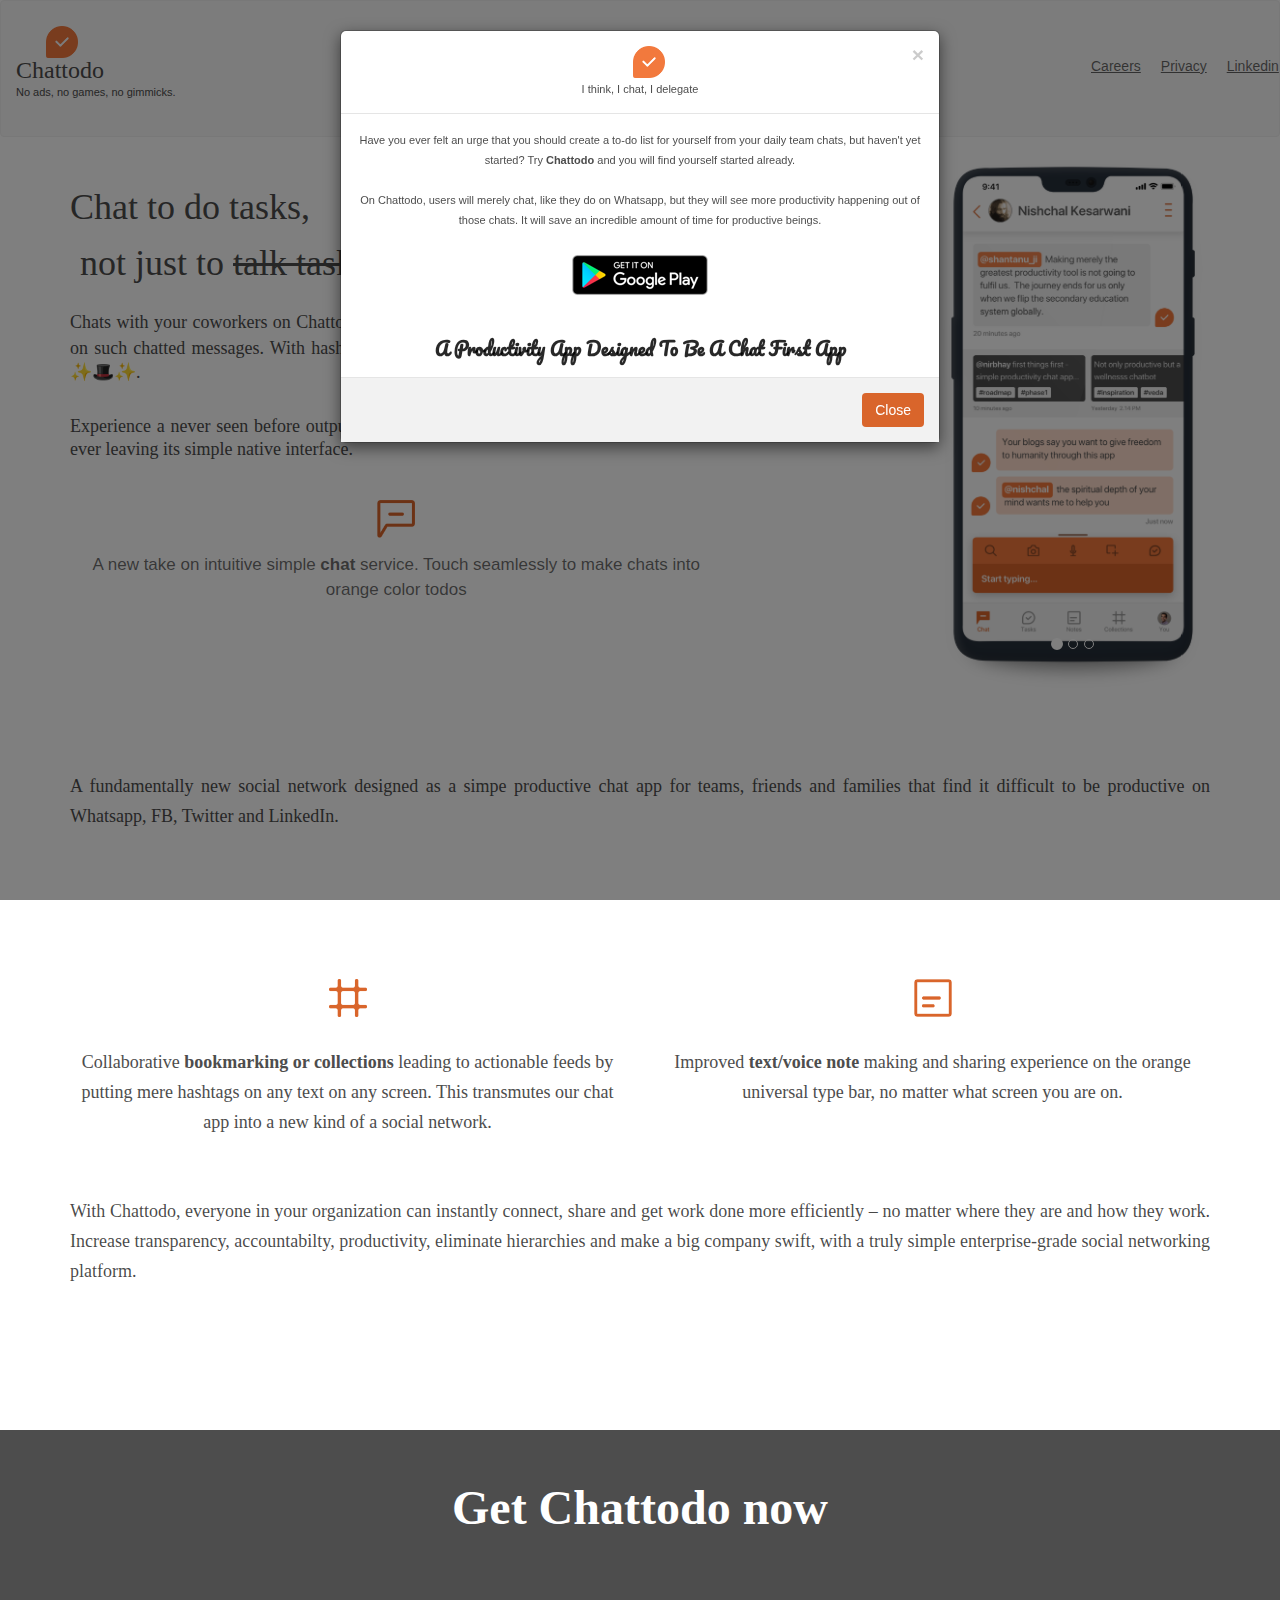
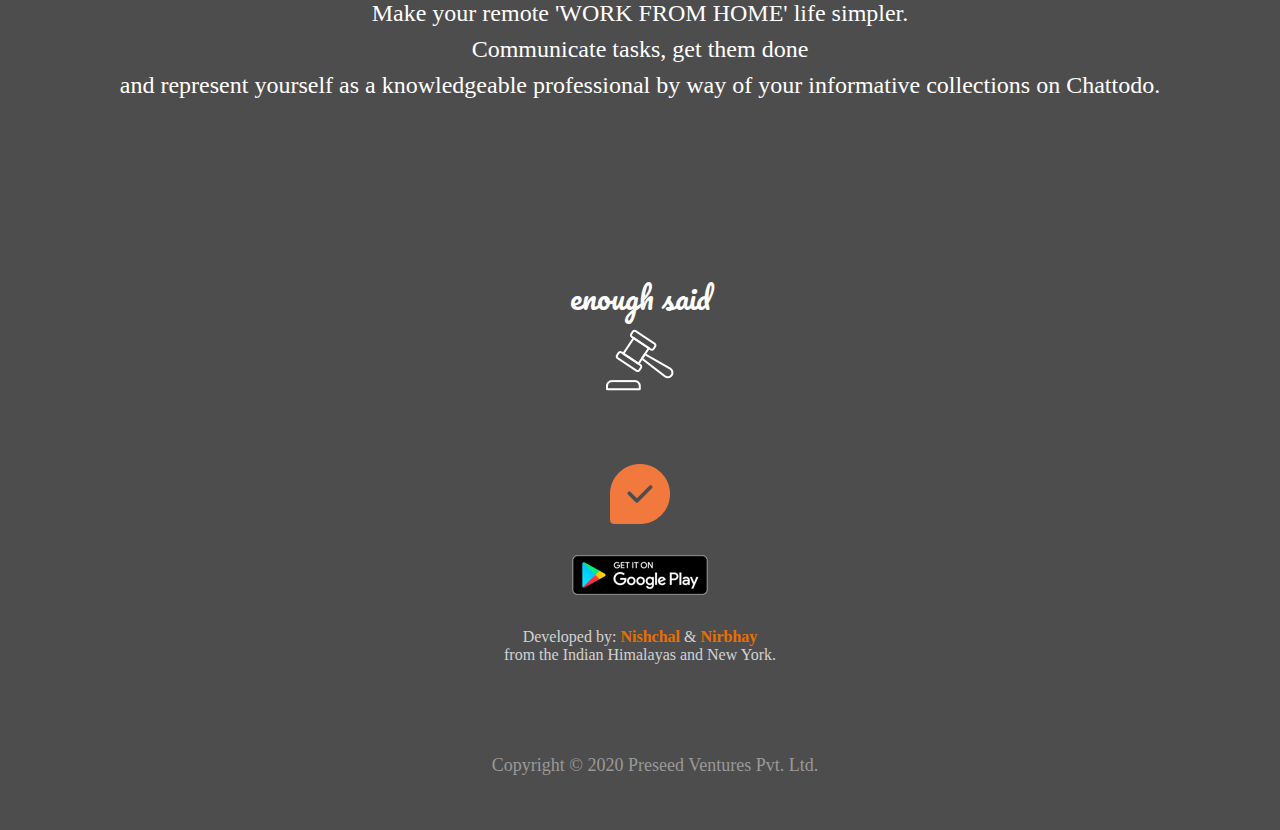
==== index.htm @ a9e6921e "edit" ====
﻿<!DOCTYPE html>
<html lang="en" style="overflow-x:hidden;">

<head>
  <title>Chattodo</title>
  <meta charset="utf-8">
  <meta name="viewport" content="width=device-width, initial-scale=1">
  <link rel="stylesheet" type="text/css" href="css\fonts.css">
  <link rel="stylesheet" type="text/css" href="css\pageStyle.css">
  <link rel="stylesheet" href="css\bootstrap.min.css">
  <script src="https://ajax.googleapis.com/ajax/libs/jquery/3.3.1/jquery.min.js"></script>
  <script src="https://maxcdn.bootstrapcdn.com/bootstrap/3.3.7/js/bootstrap.min.js"></script>
  <script src="js\main.js"></script>
  <link href="https://fonts.googleapis.com/css?family=Pacifico" rel="stylesheet">
  <meta content="Chattodo" name="title">
  <meta
    content="Chattodo is a productivity tool made up of note-making, bookmarking, feeds and to-do listing, designed as a chat first app. Here, with just a touch you can translate any communication into delegated todos.">
  <meta content="Nishchal Kesarwani, Nirbhay Pherwani, Kapil Jain, Florian Menevis" name="author">
  <title>
    Chattodo
  </title>
  <!--iOS Bookmarking-->
  <meta content="no" name="apple-mobile-web-app-capable">
  <meta content="Chattodo" property="og:title">
  <meta
    content="Chattodo is a productivity tool made up of note-making, bookmarking, feeds and to-do listing, designed as a chat first app. Here, with just a touch you can translate any communication into delegated todos."
    property="og:description">
  <meta content="website" property="og:type">
  <meta content="https://www.chattodo.co/" property="og:url"><!-- Stlye-->
  <link rel="icon" type="image/png" href="images\Logo.png">
</head>

<body>

  <nav class="navbar navbar-default">
    <div class="container-fluid">

      <div class="row">
        <div class="col-md-10">
          <div class="navbar-header">

            <div class="mainlogo nav_center"><span><img src="images/Logo@2x.png" class="logomain"
                  alt="Responsive image"><br /><span class="logo-text ">Chattodo</span>
                <p class="tagline nav_text">
                  No ads, no games, no gimmicks.


                </p>
              </span>

            </div>
          </div>
        </div>

        <!-- <div class="col-md-2">
          <div class="nav_center">

            <a href="/careers" style="color: #0000009a;" class="lap-careers-navlink nava ">Careers</a>
          </div>


        </div> -->

        <div class="col-md-2 ">
          <br>
          <div class="flex-container">
            <div class="flex-item-left"><a href="/careers" style="color:#0000009a;text-decoration: underline;"
                class="nava">Careers</a></div>

            <div class="flex-item-left"> <a style="color:#0000009a;text-decoration: underline;cursor: pointer;"
                data-toggle="modal" data-target="#myModal" class="nava ">Privacy</a></div>


            <div class="flex-item-right"> <a href="https://www.linkedin.com/company/chattodo/"
                style="color:#0000009a;text-decoration: underline;" class="nava">Linkedin</a></div>
          </div>





        </div>
      </div>

      <!-- Collapsible Navbar -->

    </div>
    </div>
  </nav>




  <!-- Modal -->
  <div class="modal fade" id="myModal" role="dialog" style="z-index: 99999;">
    <div class="modal-dialog">

      <!-- Modal content-->
      <div class="modal-content">
        <div class="modal-header">
          <button type="button" class="close" data-dismiss="modal">&times;</button>

        </div>
        <div class="modal-body">

          <p class="iconsChattodoTextXx text-center" style="color: #000;">First things first - We will never use your
            data towards our
            monetisation . We are not in support of advertising as a business model. We will give you value and in turn,
            we will take fees from you for it. Simple. <br> <br> <a
              href="https://medium.com/preseeded/why-are-we-building-a-social-network-of-action-5404dbdadbb3"
              target="_blank"><b style="color:#d9652b;">Read More...</b></a></p>
          <br>
        </div>
        <div class="modal-footer">
          <button type="button" class="btn btn-default" data-dismiss="modal">Close</button>
        </div>
      </div>

    </div>
  </div>

  <!-- Modal -->
  <div class="modal fade" id="exampleModal" tabindex="-1" role="dialog" aria-labelledby="exampleModalLabel"
    aria-hidden="true">
    <div class="modal-dialog" role="document">
      <div class="modal-content">
        <div class="modal-header">
          <center>
            <button type="button" class="close" data-dismiss="modal" aria-label="Close">
              <span aria-hidden="true">×</span>
            </button>
            <div class="mainlogo nav_center"><img src="images/Logo@2x.png" class="logomain"
                alt="Responsive image"><br><span class="tagline nav_text">I think, I chat, I delegate</span>
              </span>
            </div>
          </center>

        </div>
        <div class="modal-body">
          <center>

            <span class="tagline nav_text">
              Have you ever felt an urge that you should create a to-do list for yourself from
              your daily team chats, but haven't yet started? Try <strong>Chattodo</strong> and you will find yourself
              started
              already. <br><br>
              On Chattodo, users will merely chat, like they do on Whatsapp, but they will see more productivity
              happening out of those chats. It will save an incredible amount of time for productive beings.
            </span>
            <br><br>
            <div>
              <a href="https://play.google.com/store/apps/details?id=com.alphax.todoed.chattodo&amp;hl=en_IN"
                target="_blank"><img src="images/play.png" class="google-play-badge"></a>
            </div>
            <div>
              <br><br>
              <strong>
                <span style="color:#000000d7;font-family: 'Pacifico', cursive;font-size: large;"> A Productivity App
                  Designed To Be
                  A Chat First App</span>
              </strong>
            </div>
          </center>
        </div>
        <div class="modal-footer">
          <button type="button" class="btn" data-dismiss="modal">Close</button>

        </div>
      </div>
    </div>
  </div>
  <!--header-->
  <section class="slidersection">
    <div class="container" style="margin-top:-30px;">
      <div class="row">
        <div class="col-sm-7 header-text">


          <h3 class="header-text-line-1">Chat to do tasks,</h3>
          <h3 style="margin-left:10px" class="header-text-line-2"> not just to <s>talk tasks</s>.</h3>
          <br>
          <p class="header-sub-text">Chats with your coworkers on Chattodo will become accountable tasks, with just a
            touch on such chatted messages. With hash tags, they will become organised too. <i
              style="color:#d9652b;font-family: 'Pacifico', cursive;">It’s magical </i> ✨🎩✨.
          </p>
          <br>
          <p class="header-sub-text">Experience a never seen before output
            in productivity from a mere chatting app, without ever leaving its simple native interface.
          </p>
          <div class="row mt-2 lap-text-carousel">
            <div class="col-md-12">
              <!-- Carousel
            ================================================== -->
              <div id="myCarousel2" class="carousel slide">
                <div class="carousel-inner">
                  <div class="item active">

                    <div class="caption">
                      <span><img src="images/Chat.png" class="iconsChattodo center"></span>
                      <p class="chaticoncontent">A new take on intuitive simple <span class="boldtext">chat</span>
                        service. Touch seamlessly to make chats into orange color todos</p>
                    </div>
                  </div>
                  <div class="item">

                    <div class="caption">
                      <p><img src="images\Tasks.png" class="iconsChattodo"></p>
                      <p class="chaticoncontent">Find your and your team todos automatically collected on the dashboard.
                        Our most important feature that saves you from task anxiety. </p>
                    </div>
                  </div>
                  <div class="item">

                    <div class="caption">
                      <p><img src="images\user.png" class="iconsChattodo"></p>
                      <p class="chaticoncontent">Users can know each other simply by way of their <span
                          class="boldtext">collections</span> and <span class="boldtext">research interests</span>.</p>
                    </div>
                  </div>
                </div>

              </div><!-- End Carousel -->

            </div>

          </div>
          <script>
            $('#myCarousel2').carousel({
              interval: 8000
            });
          </script>


        </div>
        <!-----------------------slide image slider------------------->
        <div class="col-md-5 img-slider">
          <!-- Carousel
            ================================================== -->
          <div id="myCarousel" class="carousel slide">
            <div class="carousel-inner">
              <div class="item active ">
                <a href="#"><img src="images/slider1.png" alt="Slide1" class="mt-mob-10"></a>

              </div>
              <div class="item">
                <a href="#"><img src="images/slider2.png" alt="Slide2" class="mt-mob-10"></a>

              </div>
              <div class="item">
                <a href="#"><img src="images/slider3.jpg" alt="Slide3" class="mt-mob-10"></a>

              </div>
              <!-- Indicators -->
              <ol class="carousel-indicators">
                <li data-target="#myCarousel" data-slide-to="0" class="active"></li>
                <li data-target="#myCarousel" data-slide-to="1"></li>
                <li data-target="#myCarousel" data-slide-to="2"></li>
              </ol>
            </div>

          </div><!-- End Carousel -->
        </div>
        <script>
          $('#myCarousel').carousel({
            interval: 8000
          });
        </script>
        <div class="row mt-2 mob-text-carousel">
          <div class="col-md-12">
            <!-- Carousel
            ================================================== -->
            <div id="myCarousel3" class="carousel slide">
              <div class="carousel-inner">
                <div class="item active">

                  <div class="caption">
                    <span><img src="images/Chat.png" class="iconsChattodo center"></span>
                    <p class="chaticoncontent">A new take on intuitive simple <span class="boldtext">chat</span>
                      service. Touch seamlessly to make chats into orange color todos</p>
                  </div>
                </div>
                <div class="item">

                  <div class="caption">
                    <p><img src="images\Tasks.png" class="iconsChattodo"></p>
                    <p class="chaticoncontent">Find your and your team todos automatically collected on the dashboard.
                      Our most important feature that saves you from task anxiety. </p>
                  </div>
                </div>
                <div class="item">

                  <div class="caption">
                    <p><img src="images\user.png" class="iconsChattodo"></p>
                    <p class="chaticoncontent">Users can know each other simply by way of their <span
                        class="boldtext">collections</span> and <span class="boldtext">research interests</span>.</p>
                  </div>
                </div>
              </div>
            </div>
            <script>
              $('#myCarousel3').carousel({
                interval: 8000
              });
            </script>



            <!-----------------------slide image slider------------------->
          </div>




        </div>

  </section>
  <!--label-->

  <section class="py2">
    <!--grid features-->
    <div class="container">
      <div class="row">
        <div class="col-md-12">
          <center>
            <p class="iconsChattodoTextX">A fundamentally new social network designed as a simpe productive chat app
              for
              teams, friends and families that find it difficult to be productive on Whatsapp, FB, Twitter and LinkedIn.
            </p>
          </center>
        </div>
      </div>
    </div>

    <div class="container text-center" style="margin-top: -30px;">


      <div class="row">

        <div class="col-sm-6 iconMargin">
          <p><img src="images\Collections.png" class="iconsChattodo"></p>
          <br>
          <p class="iconsChattodoTextX text-center">
            Collaborative <span class="boldtext">bookmarking or collections</span> leading to actionable feeds by
            putting mere hashtags on any text on
            any screen. This transmutes our chat app into a new kind of a social network.
        </div>
        <div class="col-sm-6 iconMargin">
          <p><img src="images\Notes.png" class="iconsChattodo"></p>
          <br>
          <p class="iconsChattodoTextX text-center">Improved <span class="boldtext">text/voice note</span> making and
            sharing experience on the orange universal type bar, no matter what screen you are on.</p>
        </div>
        <!-- <div class="col-sm-4 iconMargin">
          <p><img src="images\user.png" class="iconsChattodo user"></p>
          <br>
          <p class="iconsChattodoTextX text-center">For <span class="boldtext">seamless hiring</span> and its management
            straight out of a chat app <span class="colortext">(Coming soon)</span>. Because Chattodo will double up as
            a people directory for collaboration. Get to know your network with rich profiles including skills,
            endorsements, milestones achieved, activity feeds, content and more.</p>
        </div> -->
      </div>
    </div>
  </section>

  <section class="py3">
    <div class="container">
      <div class="row">
        <div class="col-md-12">

          <p class="iconsChattodoTextX" style="color: rgba(0, 0, 0, 0.726); margin-top: -65px;" align="center"> With
            Chattodo, everyone in
            your organization
            can
            instantly connect, share
            and get work done more efficiently – no matter where they are and how they work. Increase transparency,
            accountabilty, productivity, eliminate hierarchies and make a big company swift, with a truly simple
            enterprise-grade social networking platform.

          </p>


        </div>
      </div>
    </div>
  </section>

  <section class="py4">

    <div class="container">

      <div class="Rectangle-footer"> <br><br>
        <h6 class="footer-head" style="color: white;">

          <strong>
            Get Chattodo now
          </strong>

        </h6>

        <p class="footer-text" style="margin-top:60px">Make your remote 'WORK FROM HOME' life
          simpler. <br>
          Communicate tasks, get them done <br> and represent yourself as
          a
          knowledgeable professional by way of your informative collections on Chattodo.

        </p>
        <div>
          <br>
          <br><br><br><br><br><br><br><br><br>

          <p class="enoughsaidcontent">
            enough said
          </p>
          <img src="images\Justice icon.png" class="chattodoimg">

          <br><br>
          <center>

            <a href="#" target="_blank"><img src="images\Logo@2x.png" class="google-play-badge"></a>
            <br>

            <span class=" logo-text"> Chattodo</span> <br>
            <a href="https://play.google.com/store/apps/details?id=com.alphax.todoed.chattodo&hl=en_IN"
              target="_blank"><img src="images\play.png" class="google-play-badge"></a>
            <p class="footer-link mt-2" style="font-size: medium;color: rgba(255, 255, 255, 0.76);">Developed by:

              <a href="https://www.linkedin.com/in/nishchalkesarwani/" class="a">Nishchal</a> &
              <a href="https://www.linkedin.com/in/nirbhaypherwani/" class="a">Nirbhay</a> <br>
              from the Indian Himalayas and New
              York.
            </p>
            <br><br><br>

            <p class="copyright container pt-5 mt-1"><br>Copyright © 2020 Preseed Ventures Pvt. Ltd.</p>
          </center>
        </div>

      </div>


    </div>
    <!--------Slider js------------------>

    <script type="text/javascript">
      $(document).ready(function () {
        $("#exampleModal").modal('show');
      });

    </script>



</body>

</html>
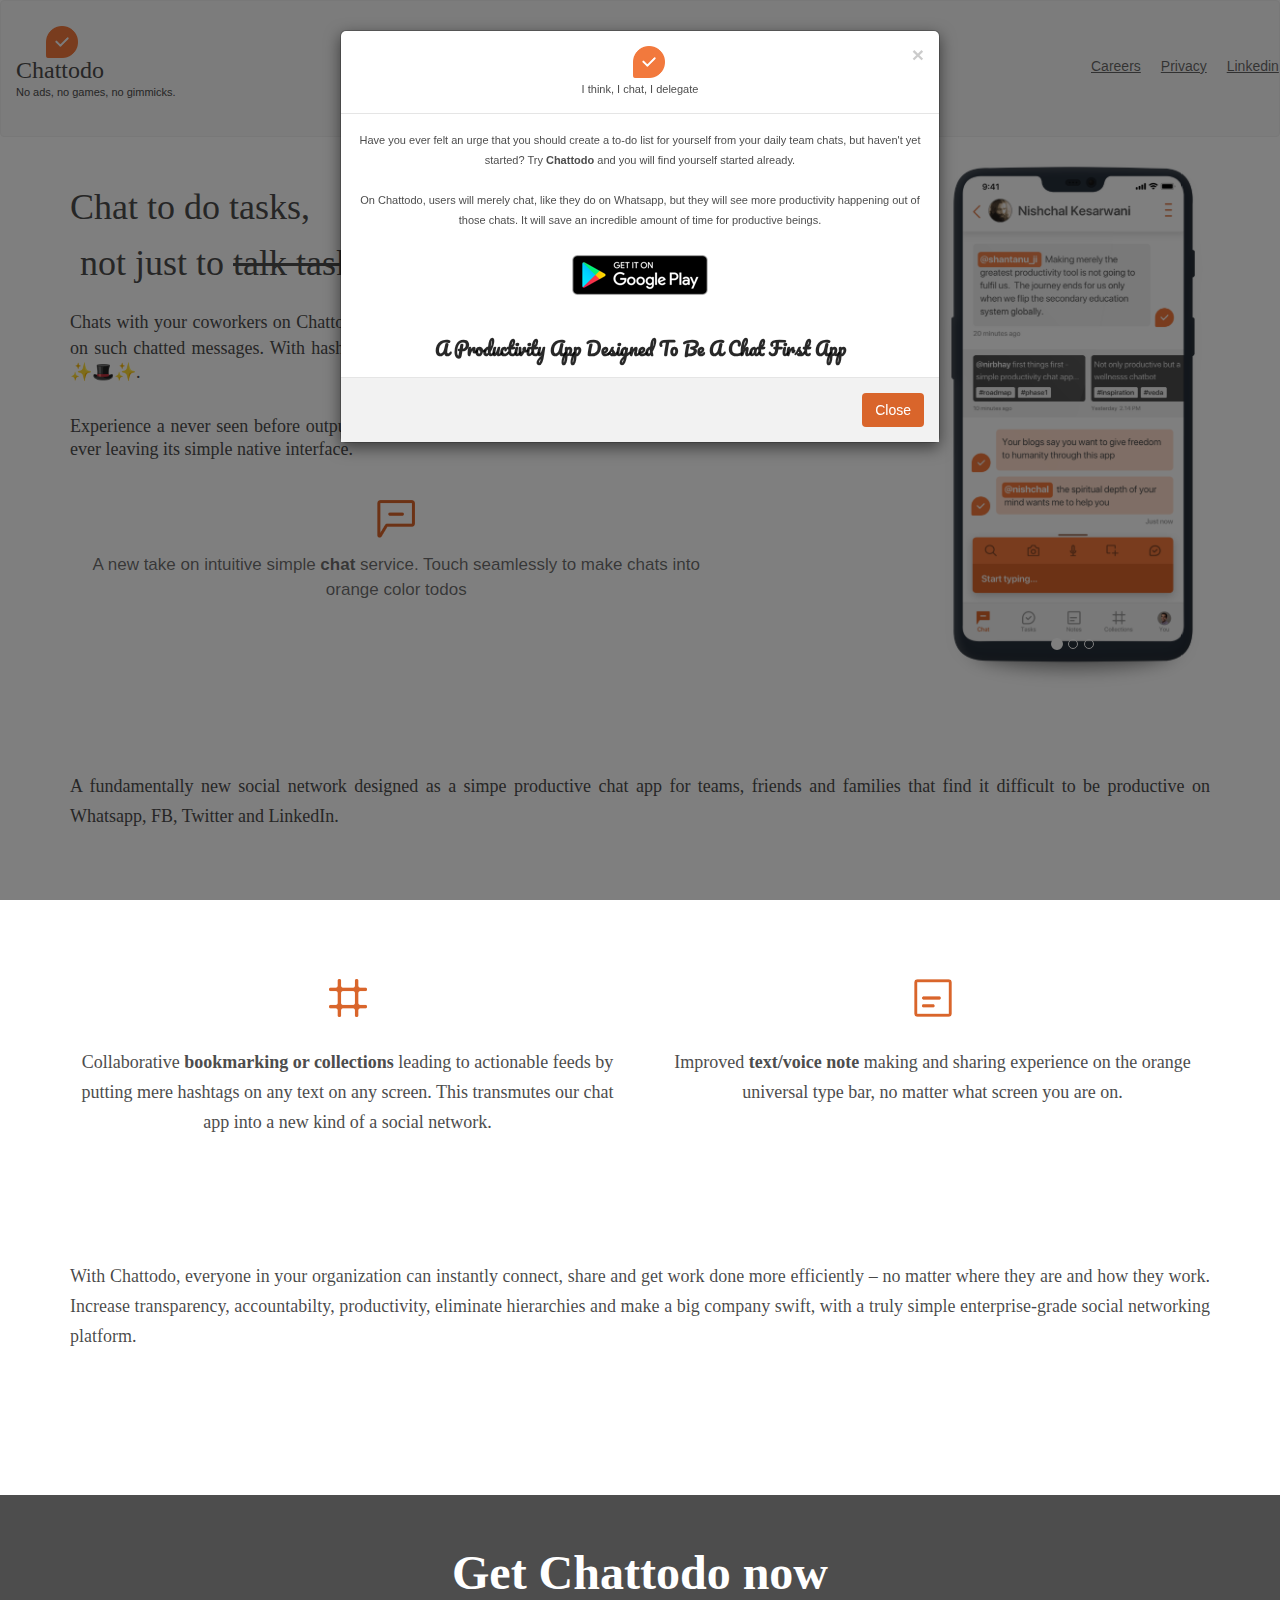
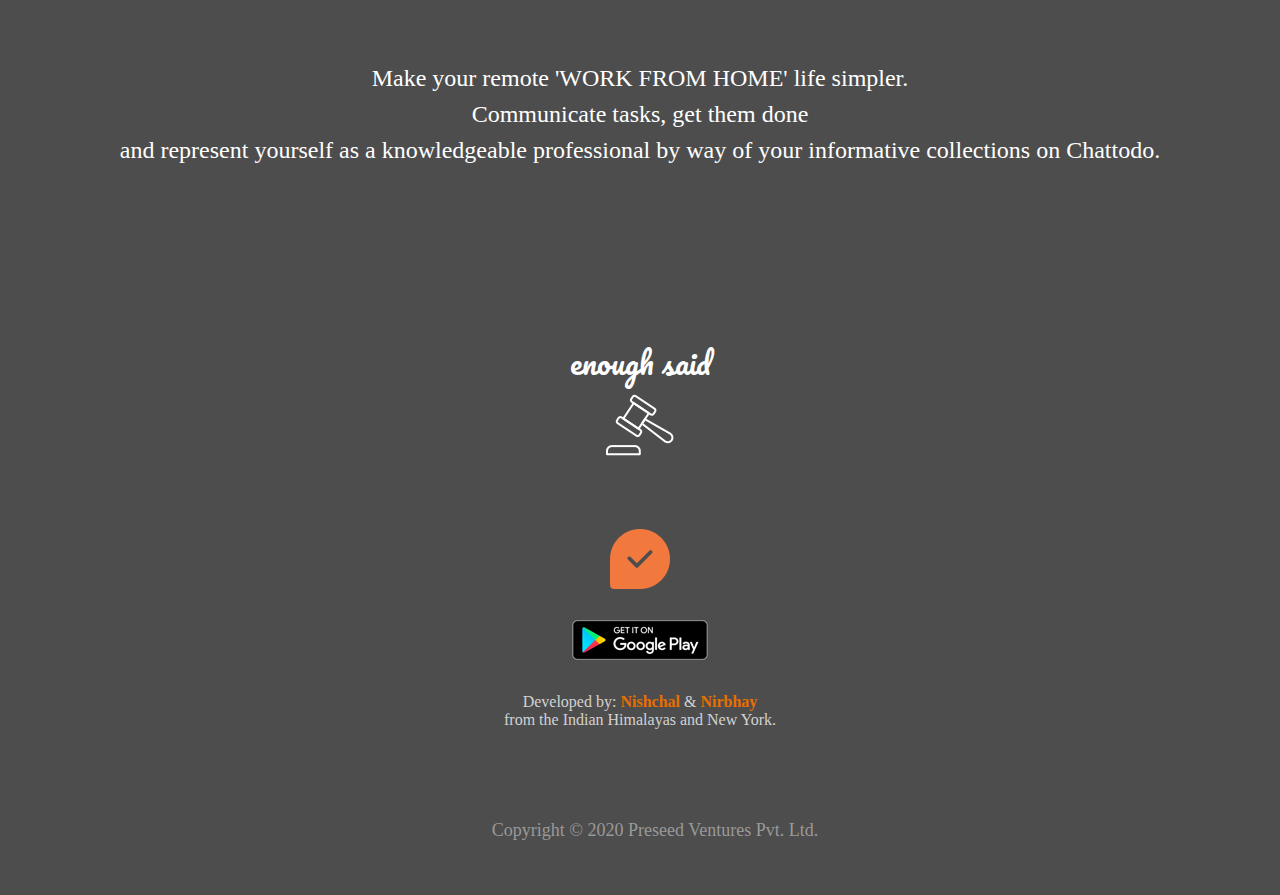
==== commit 51b3c82c: "edit" ====
--- a/index.htm
+++ b/index.htm
@@ -362,12 +362,12 @@
     </div>
   </section>
 
-  <section class="py3">
+  <section class="py3 m">
     <div class="container">
       <div class="row">
         <div class="col-md-12">
 
-          <p class="iconsChattodoTextX" style="color: rgba(0, 0, 0, 0.726); margin-top: -65px;" align="center"> With
+          <p class="iconsChattodoTextX" style="color: rgba(0, 0, 0, 0.726);" align="center"> With
             Chattodo, everyone in
             your organization
             can
@@ -378,7 +378,6 @@
 
           </p>
 
-
         </div>
       </div>
     </div>
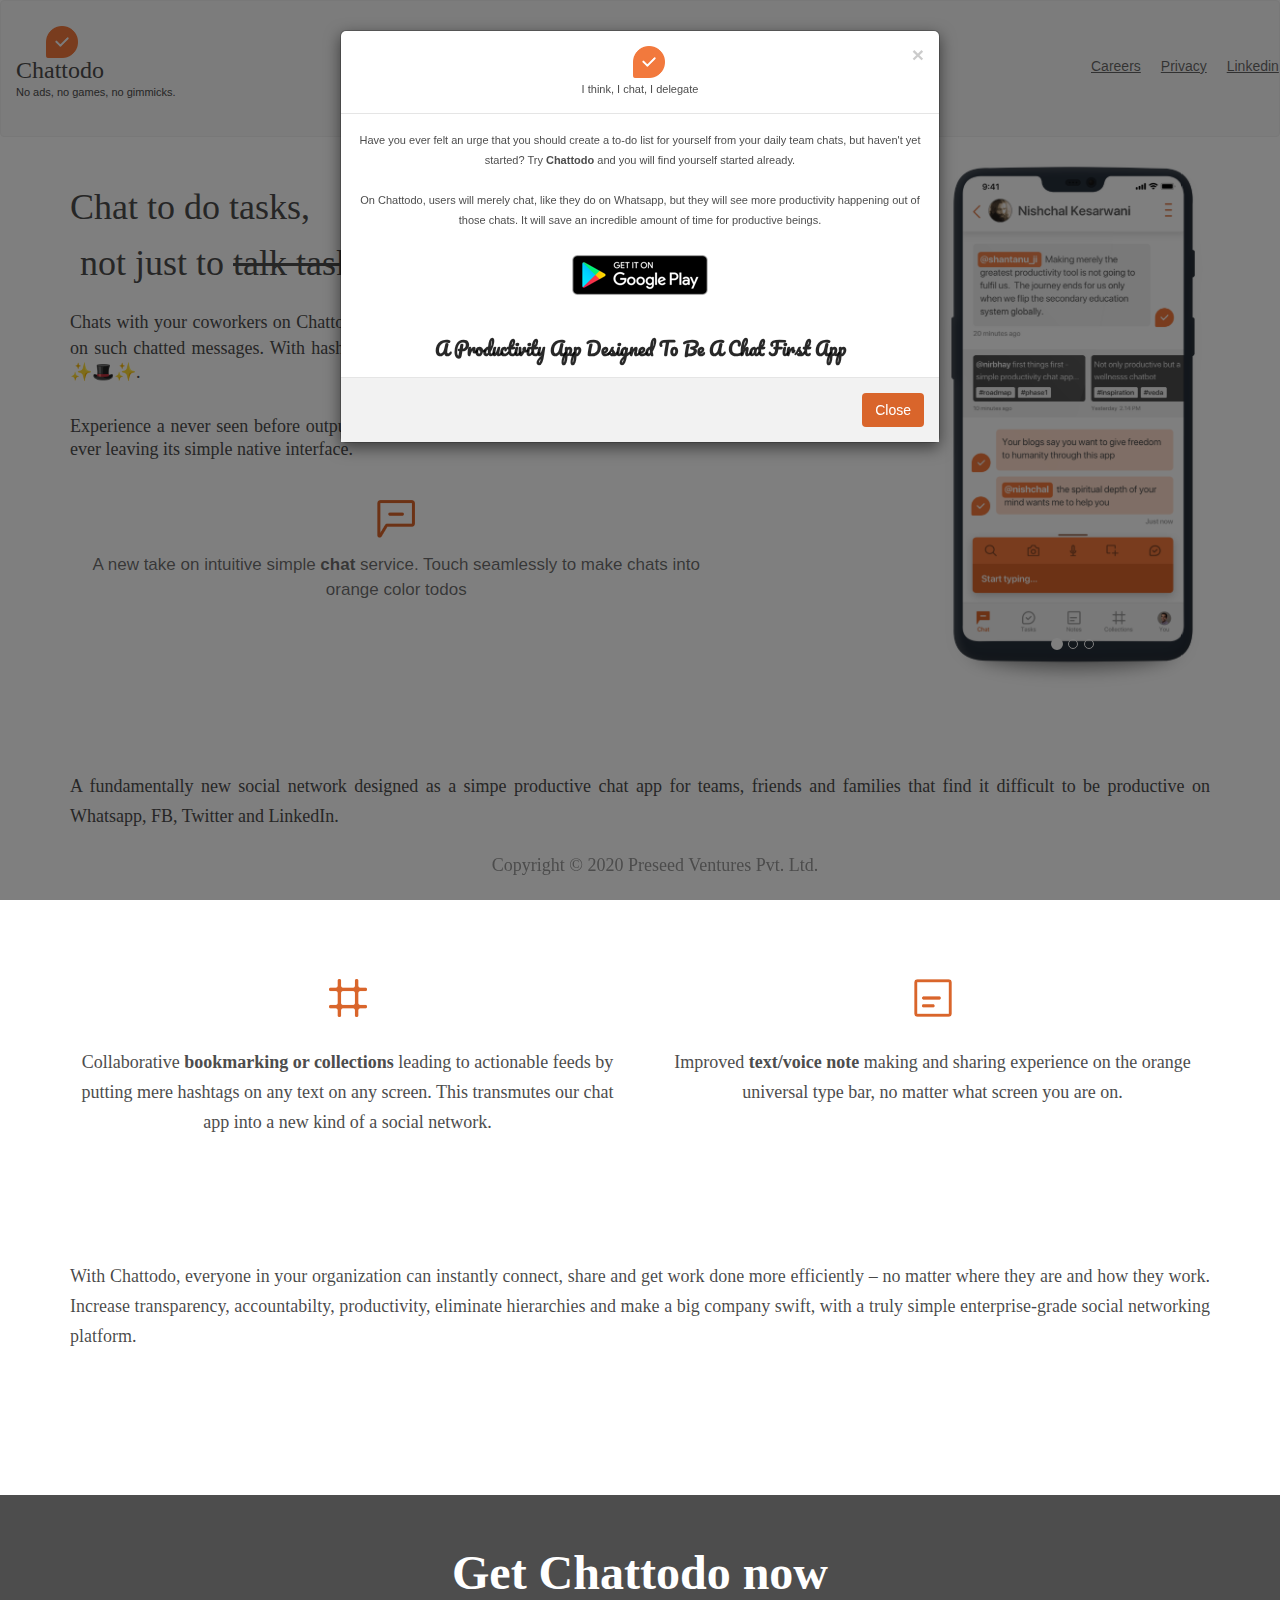
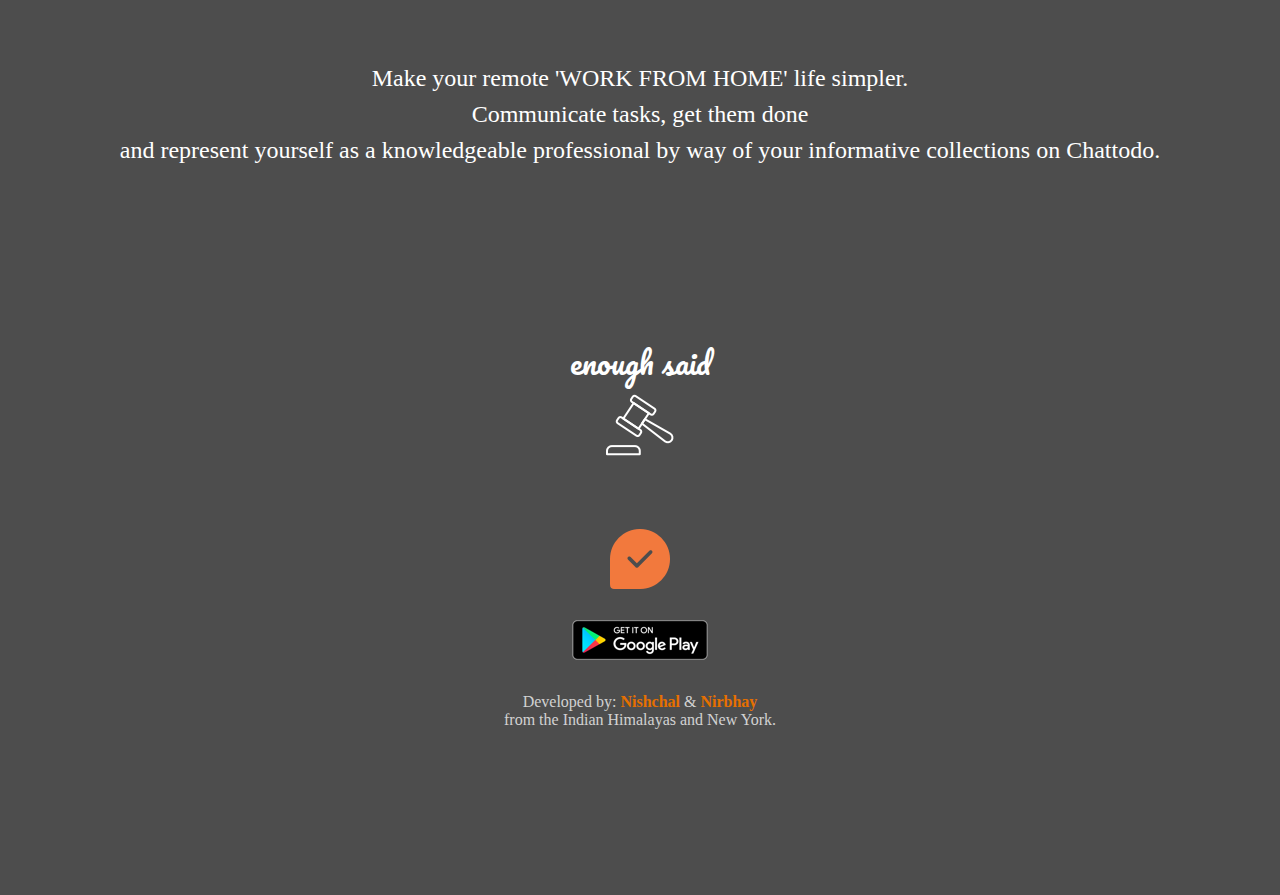
==== commit d35665bd: "edit" ====
--- a/index.htm
+++ b/index.htm
@@ -430,7 +430,10 @@
             </p>
             <br><br><br>
 
-            <p class="copyright container pt-5 mt-1"><br>Copyright © 2020 Preseed Ventures Pvt. Ltd.</p>
+            <center>
+              <p class="copyright container" style="position: fixed; bottom: 5%;"><br>Copyright © 2020 Preseed Ventures
+                Pvt. Ltd.</p>
+            </center>
           </center>
         </div>
 
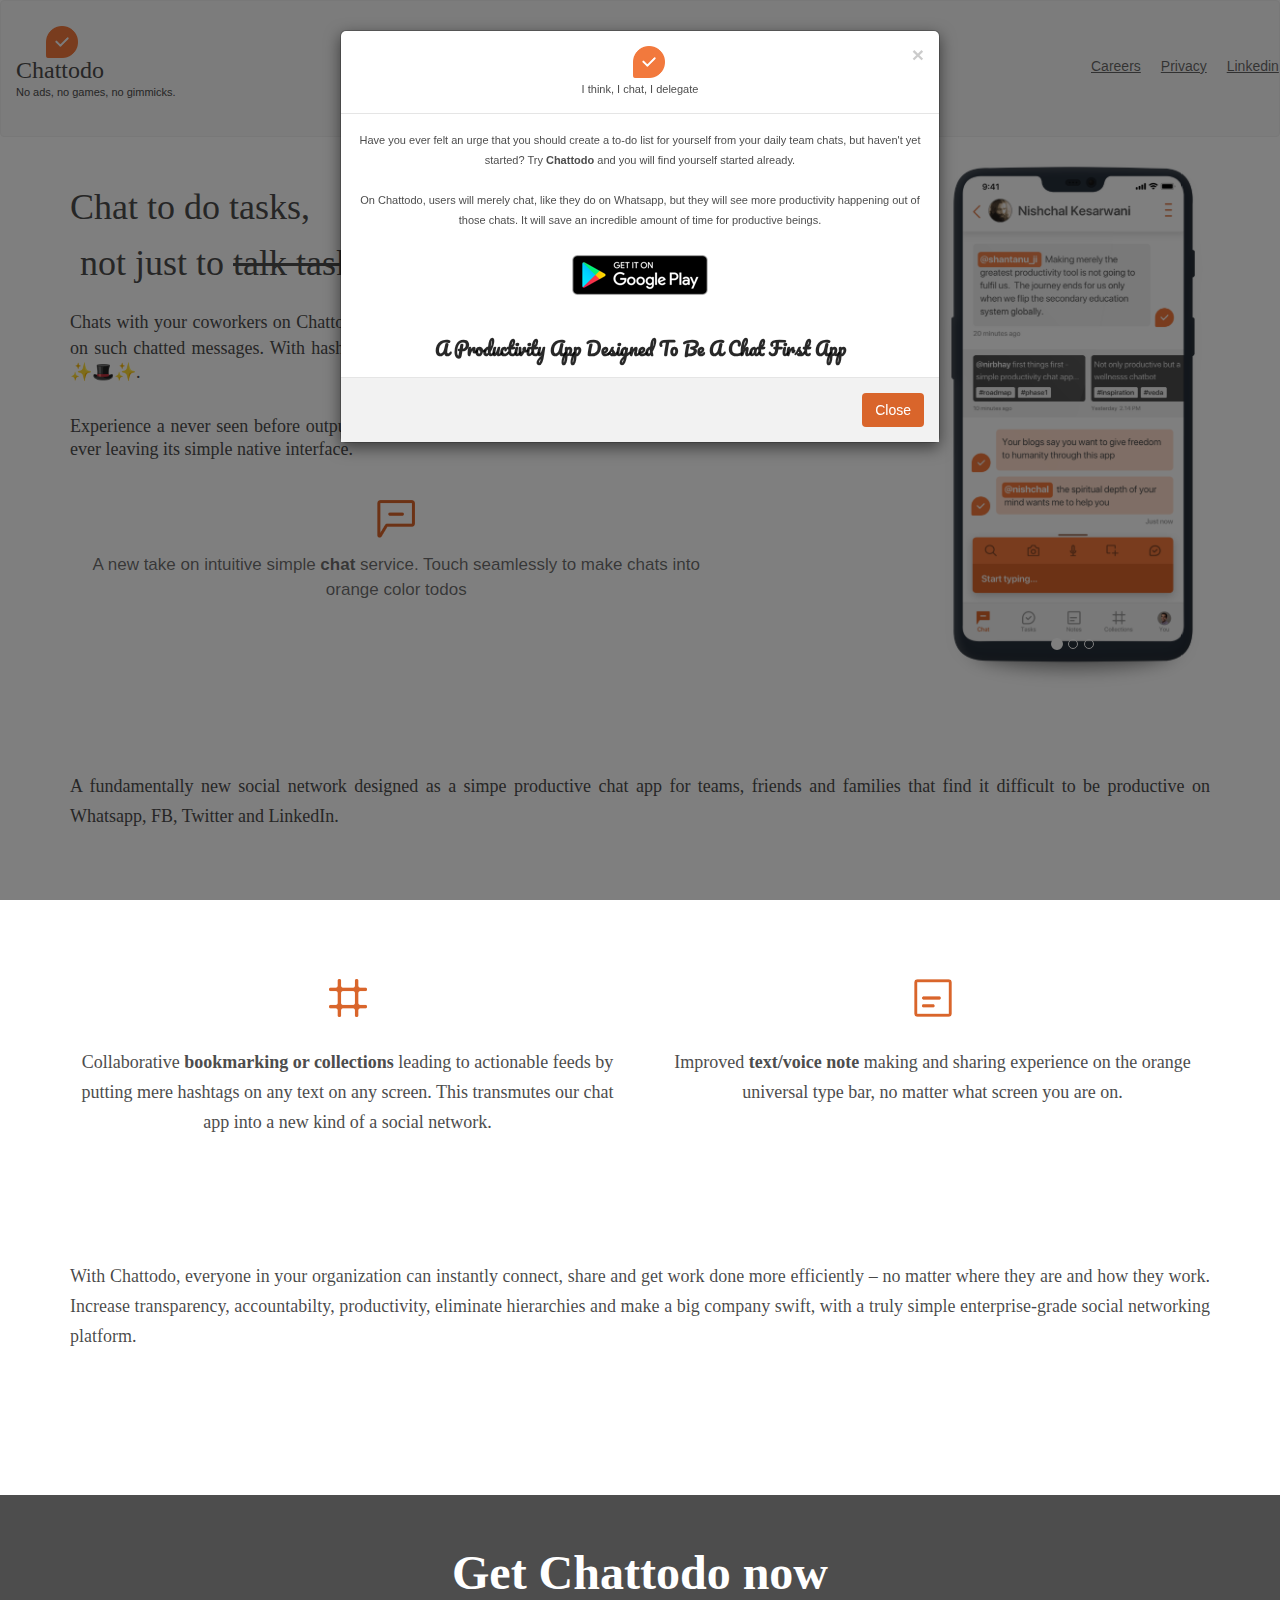
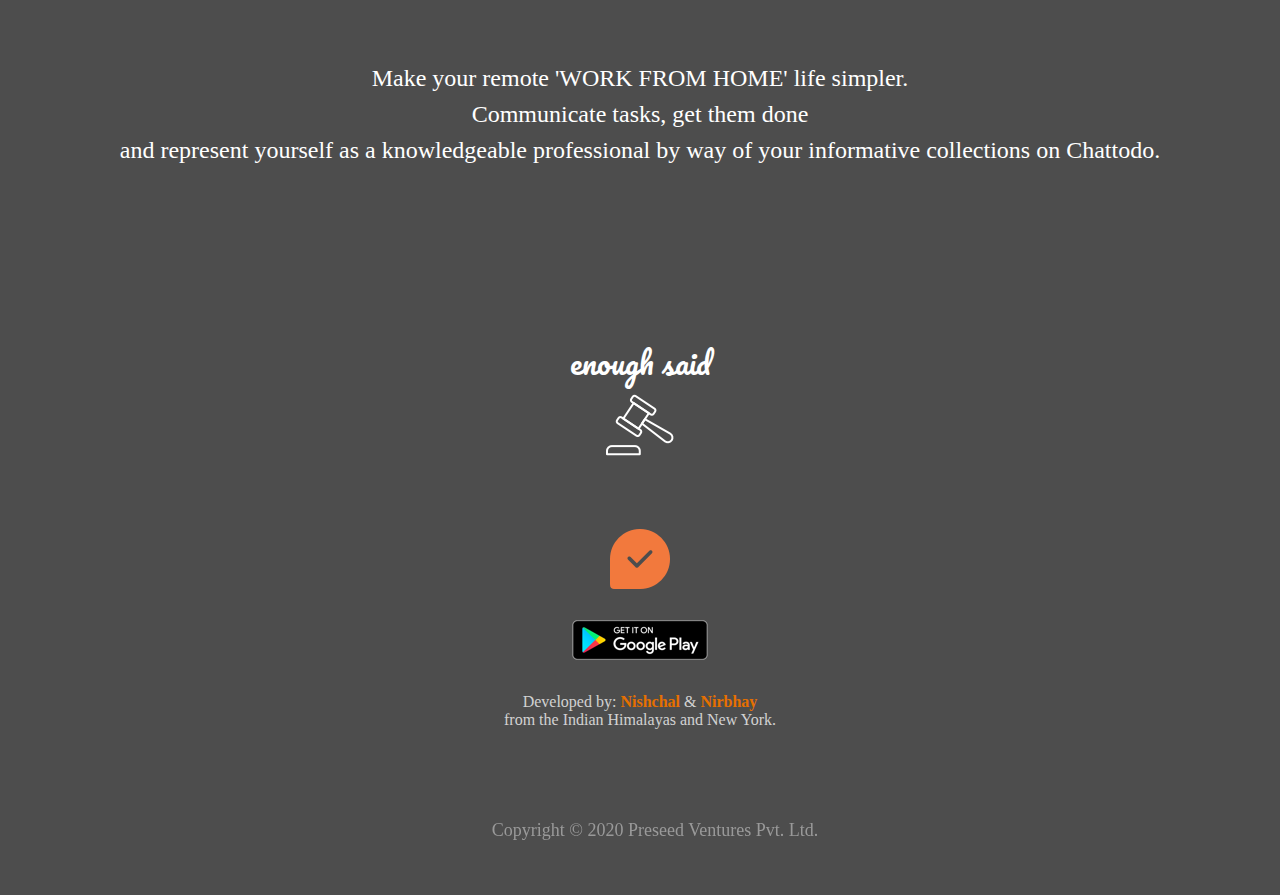
==== commit 186cdf92: "edit" ====
--- a/index.htm
+++ b/index.htm
@@ -431,7 +431,7 @@
             <br><br><br>
 
             <center>
-              <p class="copyright container" style="position: fixed; bottom: 5%;"><br>Copyright © 2020 Preseed Ventures
+              <p class="copyright container" style="position: sticky; bottom: 5%;"><br>Copyright © 2020 Preseed Ventures
                 Pvt. Ltd.</p>
             </center>
           </center>
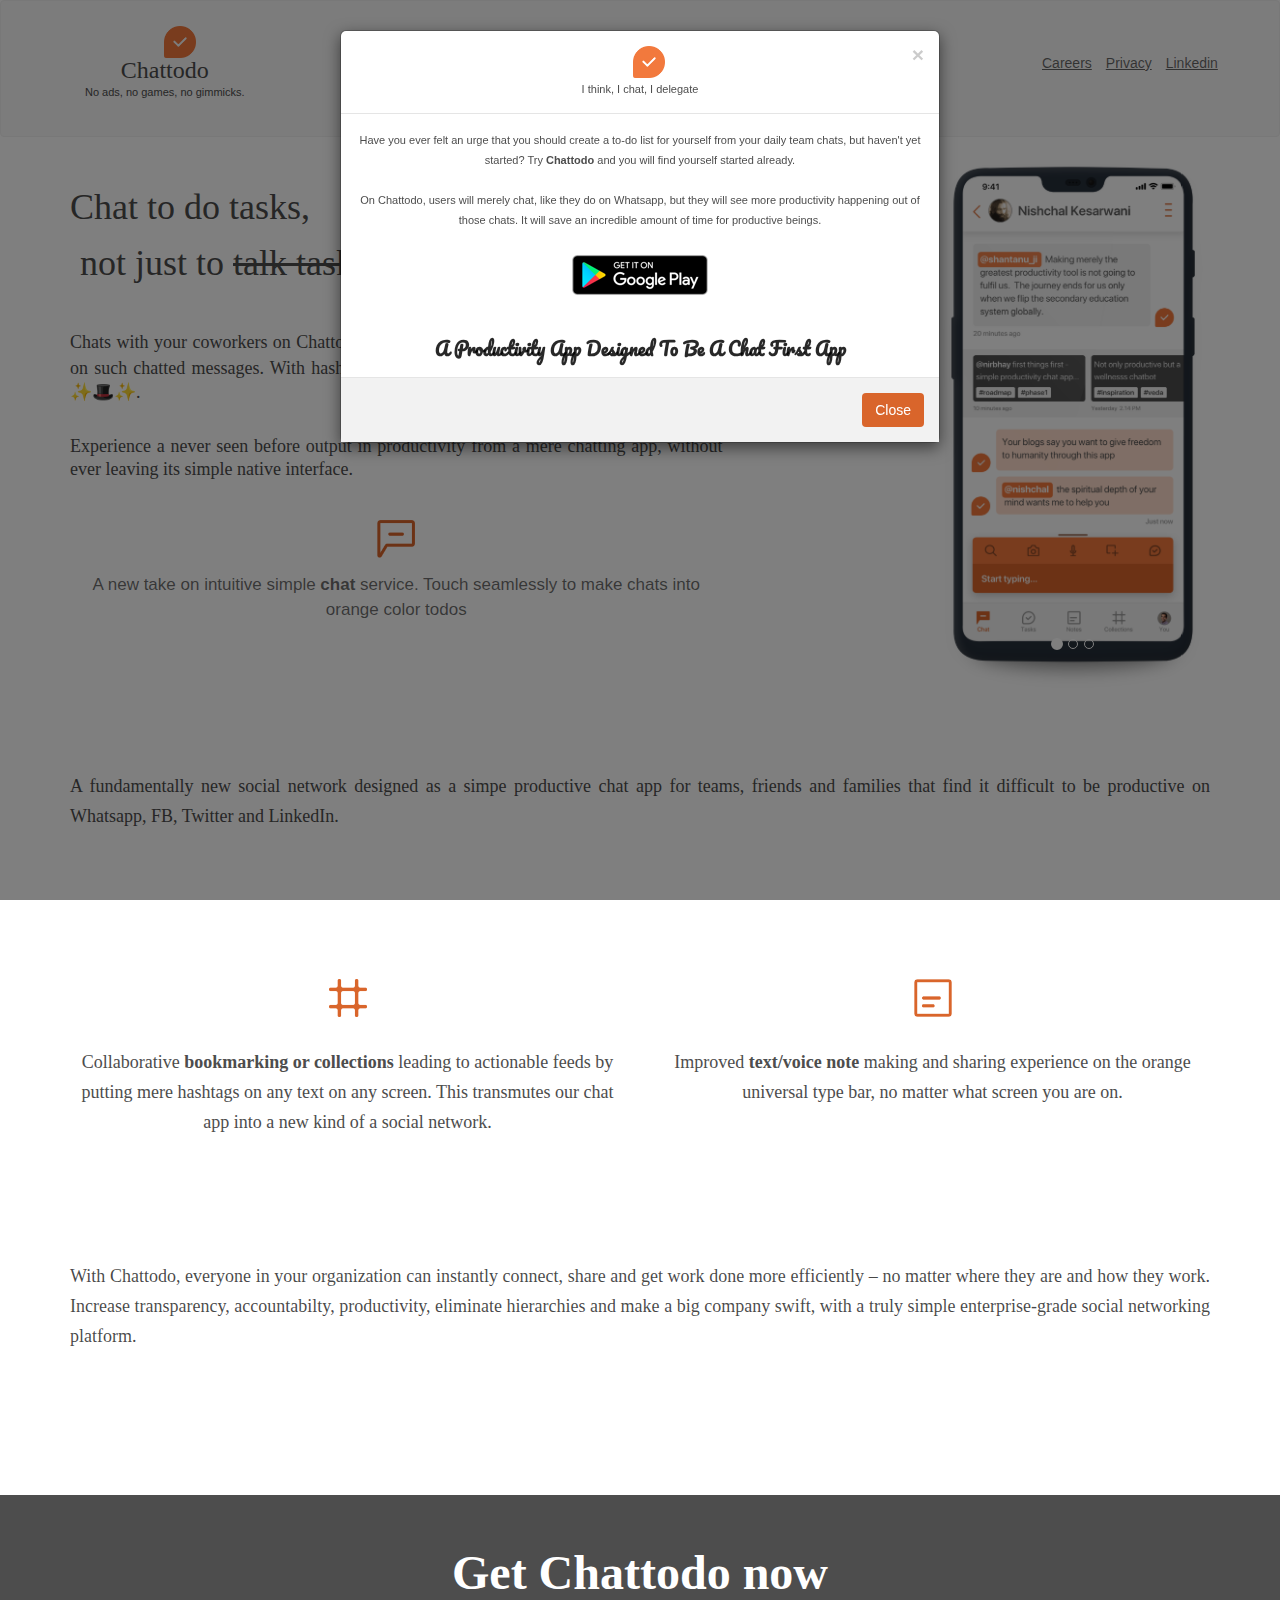
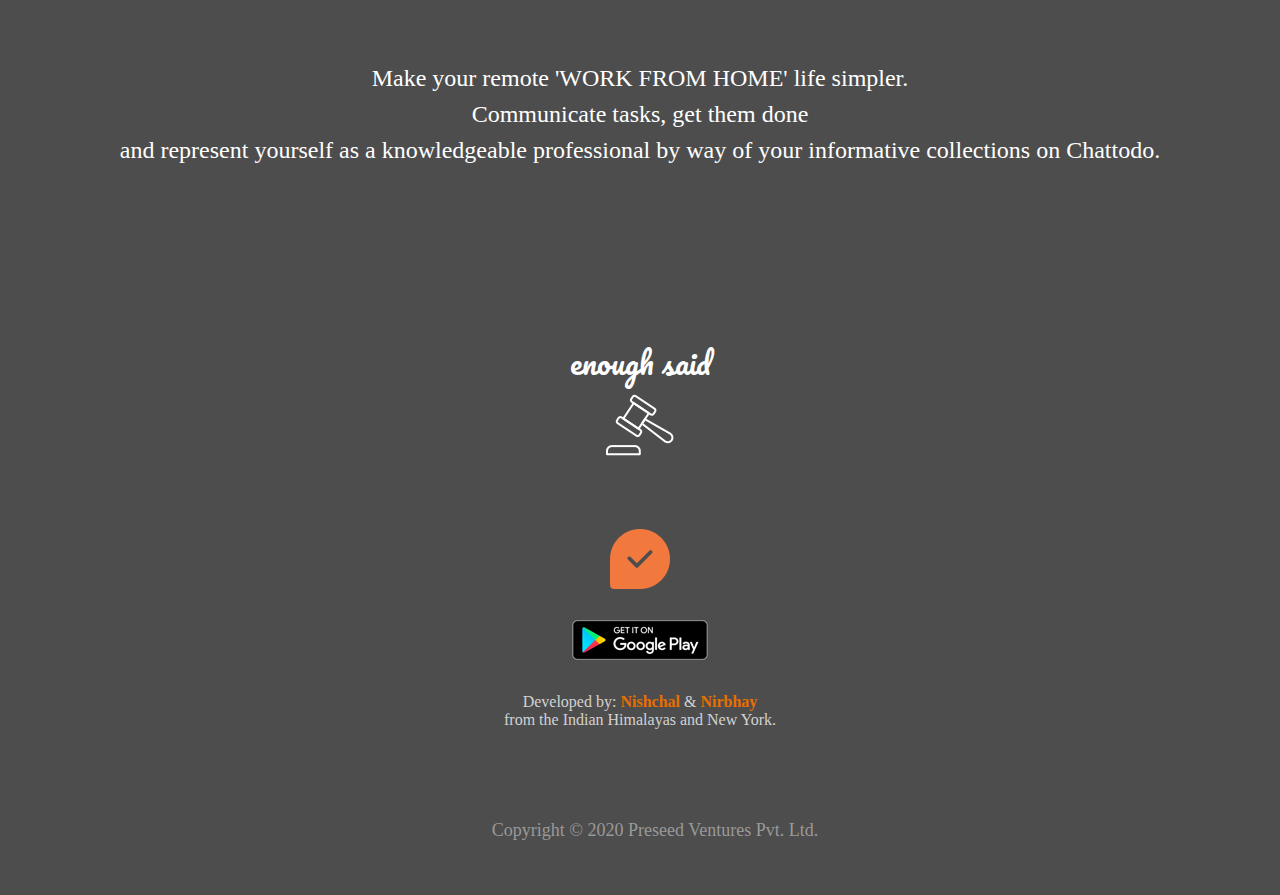
==== commit b42193e1: "edit" ====
--- a/index.htm
+++ b/index.htm
@@ -35,24 +35,27 @@
   <nav class="navbar navbar-default">
     <div class="container-fluid">
 
-      <div class="row">
-        <div class="col-md-10">
-          <div class="navbar-header">
-
-            <div class="mainlogo nav_center"><span><img src="images/Logo@2x.png" class="logomain"
-                  alt="Responsive image"><br /><span class="logo-text ">Chattodo</span>
-                <p class="tagline nav_text">
-                  No ads, no games, no gimmicks.
-
-
-                </p>
-              </span>
-
+      <center>
+        <div class="row container">
+          <div class="col-md-10">
+            <div class="navbar-header">
+
+              <div class="mainlogo nav_center"><span><img src="images/Logo@2x.png" class="logomain"
+                    alt="Responsive image"><br /><span class="logo-text ">Chattodo</span>
+
+                  <p class="tagline nav_text">
+                    No ads, no games, no gimmicks.
+
+
+                  </p>
+                </span>
+
+              </div>
             </div>
           </div>
-        </div>
-
-        <!-- <div class="col-md-2">
+
+
+          <!-- <div class="col-md-2">
           <div class="nav_center">
 
             <a href="/careers" style="color: #0000009a;" class="lap-careers-navlink nava ">Careers</a>
@@ -61,28 +64,28 @@
 
         </div> -->
 
-        <div class="col-md-2 ">
-          <br>
-          <div class="flex-container">
-            <div class="flex-item-left"><a href="/careers" style="color:#0000009a;text-decoration: underline;"
-                class="nava">Careers</a></div>
-
-            <div class="flex-item-left"> <a style="color:#0000009a;text-decoration: underline;cursor: pointer;"
-                data-toggle="modal" data-target="#myModal" class="nava ">Privacy</a></div>
-
-
-            <div class="flex-item-right"> <a href="https://www.linkedin.com/company/chattodo/"
-                style="color:#0000009a;text-decoration: underline;" class="nava">Linkedin</a></div>
-          </div>
-
-
-
-
-
-        </div>
-      </div>
-
-      <!-- Collapsible Navbar -->
+          <div class="col-md-2 ">
+            <br>
+            <div class="flex-container">
+              <div class="flex-item-left"><a href="/careers" style="color:#0000009a;text-decoration: underline;"
+                  class="nava">Careers</a></div>
+
+              <div class="flex-item-left"> <a style="color:#0000009a;text-decoration: underline;cursor: pointer;"
+                  data-toggle="modal" data-target="#myModal" class="nava ">Privacy</a></div>
+
+
+              <div class="flex-item-right"> <a href="https://www.linkedin.com/company/chattodo/"
+                  style="color:#0000009a;text-decoration: underline;" class="nava">Linkedin</a></div>
+            </div>
+
+
+      </center>
+
+
+    </div>
+    </div>
+
+    <!-- Collapsible Navbar -->
 
     </div>
     </div>
@@ -178,7 +181,7 @@
 
           <h3 class="header-text-line-1">Chat to do tasks,</h3>
           <h3 style="margin-left:10px" class="header-text-line-2"> not just to <s>talk tasks</s>.</h3>
-          <br>
+          <br><br>
           <p class="header-sub-text">Chats with your coworkers on Chattodo will become accountable tasks, with just a
             touch on such chatted messages. With hash tags, they will become organised too. <i
               style="color:#d9652b;font-family: 'Pacifico', cursive;">It’s magical </i> ✨🎩✨.
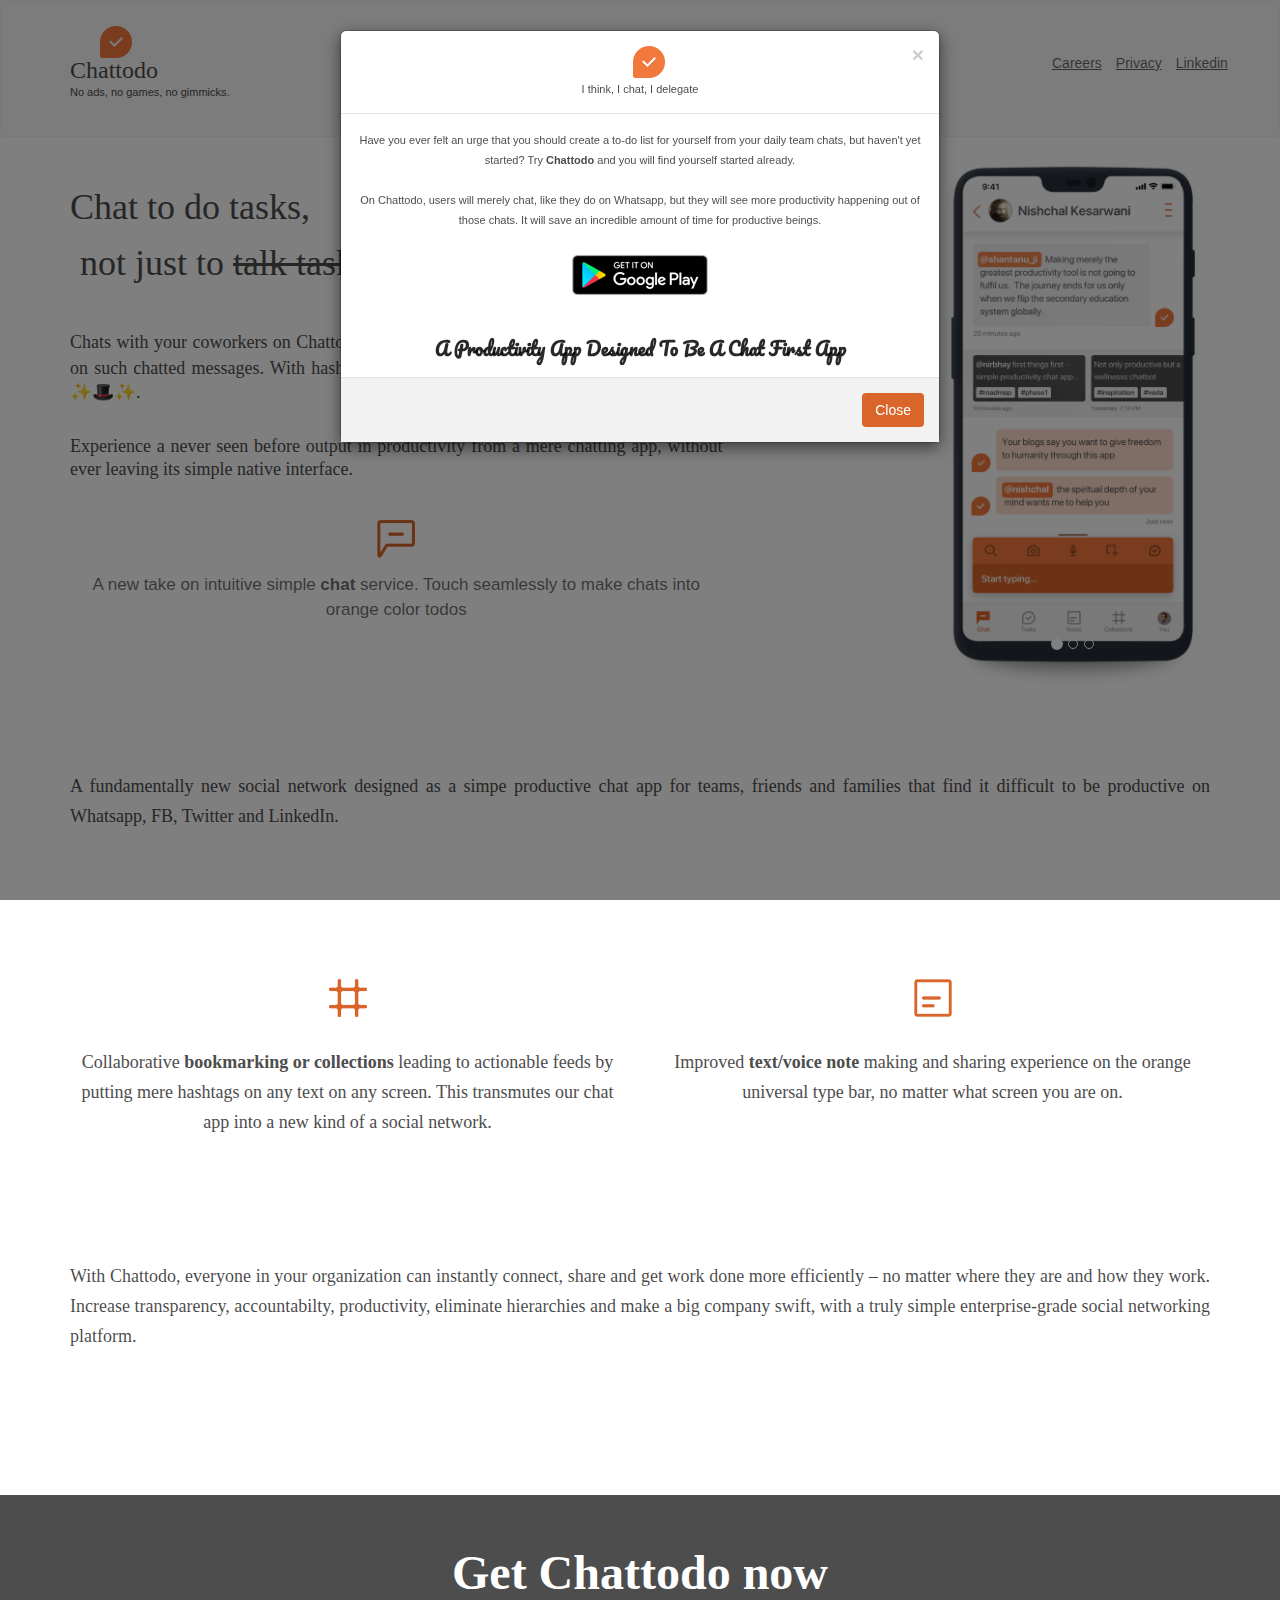
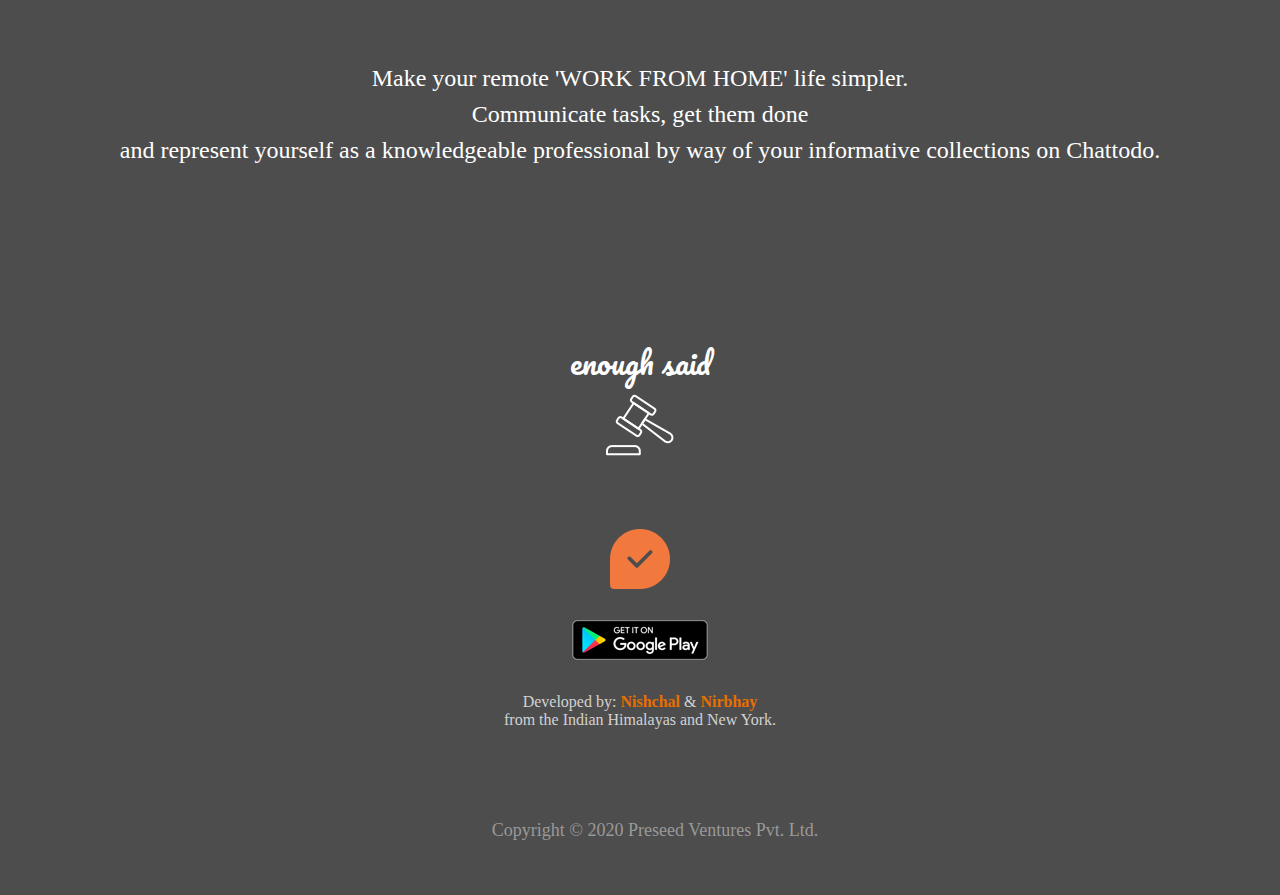
==== commit 97b01bbb: "edit" ====
--- a/index.htm
+++ b/index.htm
@@ -33,59 +33,36 @@
 <body>
 
   <nav class="navbar navbar-default">
-    <div class="container-fluid">
-
-      <center>
-        <div class="row container">
-          <div class="col-md-10">
-            <div class="navbar-header">
-
-              <div class="mainlogo nav_center"><span><img src="images/Logo@2x.png" class="logomain"
-                    alt="Responsive image"><br /><span class="logo-text ">Chattodo</span>
-
-                  <p class="tagline nav_text">
-                    No ads, no games, no gimmicks.
-
-
-                  </p>
-                </span>
-
-              </div>
+    <div class="container center">
+      <div class="row">
+        <div class="col-md-10">
+          <div class="navbar-header">
+            <div class="mainlogo nav_center"><span><img src="images/Logo@2x.png" class="logomain"
+                  alt="Responsive image"><br /><span class="logo-text ">Chattodo</span>
+                <p class="tagline nav_text">
+                  No ads, no games, no gimmicks.
+                </p>
+              </span>
             </div>
           </div>
-
-
-          <!-- <div class="col-md-2">
-          <div class="nav_center">
-
-            <a href="/careers" style="color: #0000009a;" class="lap-careers-navlink nava ">Careers</a>
+        </div>
+        <div class="col-md-2 ">
+          <br>
+          <div class="flex-container">
+            <div class="flex-item-left"><a href="/careers" style="color:#0000009a;text-decoration: underline;"
+                class="nava">Careers</a></div>
+
+            <div class="flex-item-left"> <a style="color:#0000009a;text-decoration: underline;cursor: pointer;"
+                data-toggle="modal" data-target="#myModal" class="nava ">Privacy</a></div>
+
+
+            <div class="flex-item-right"> <a href="https://www.linkedin.com/company/chattodo/"
+                style="color:#0000009a;text-decoration: underline;" class="nava">Linkedin</a></div>
           </div>
-
-
-        </div> -->
-
-          <div class="col-md-2 ">
-            <br>
-            <div class="flex-container">
-              <div class="flex-item-left"><a href="/careers" style="color:#0000009a;text-decoration: underline;"
-                  class="nava">Careers</a></div>
-
-              <div class="flex-item-left"> <a style="color:#0000009a;text-decoration: underline;cursor: pointer;"
-                  data-toggle="modal" data-target="#myModal" class="nava ">Privacy</a></div>
-
-
-              <div class="flex-item-right"> <a href="https://www.linkedin.com/company/chattodo/"
-                  style="color:#0000009a;text-decoration: underline;" class="nava">Linkedin</a></div>
-            </div>
-
-
-      </center>
-
-
-    </div>
-    </div>
-
-    <!-- Collapsible Navbar -->
+        </div>
+      </div>
+
+      <!-- Collapsible Navbar -->
 
     </div>
     </div>
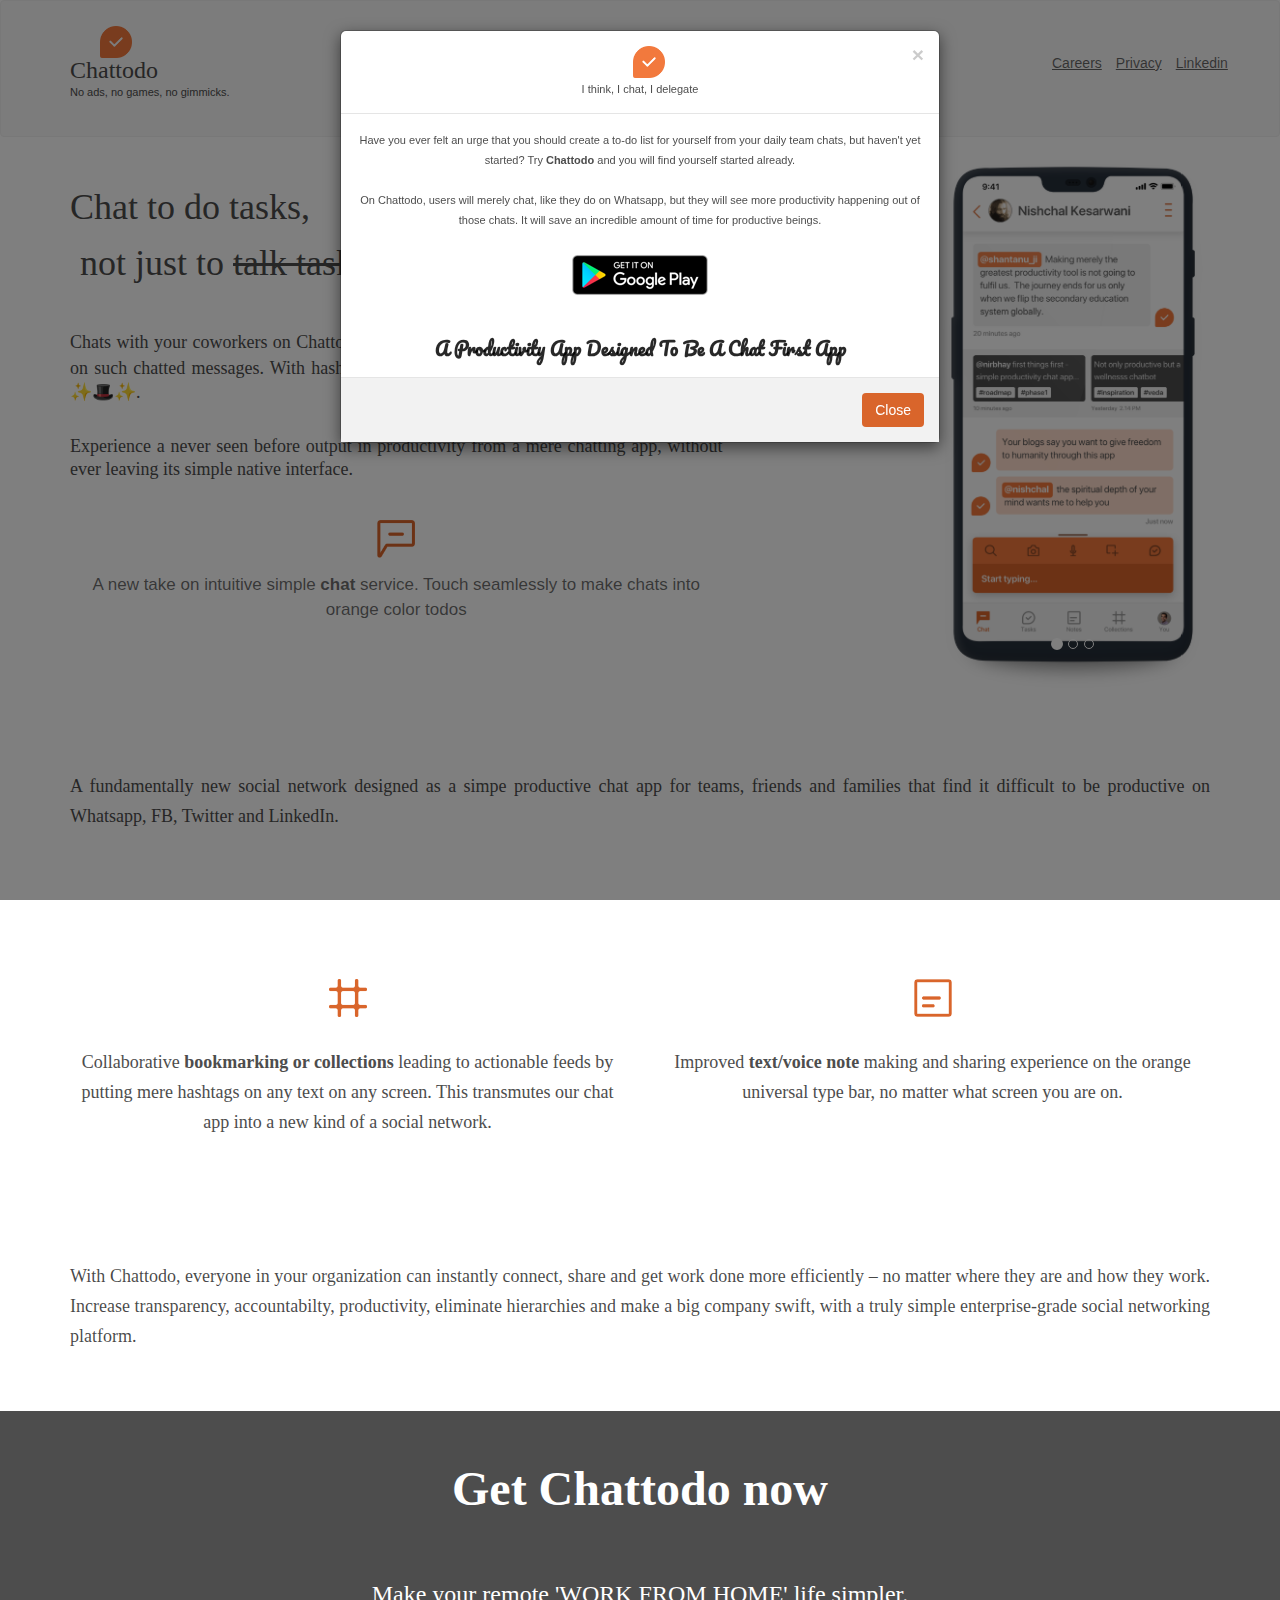
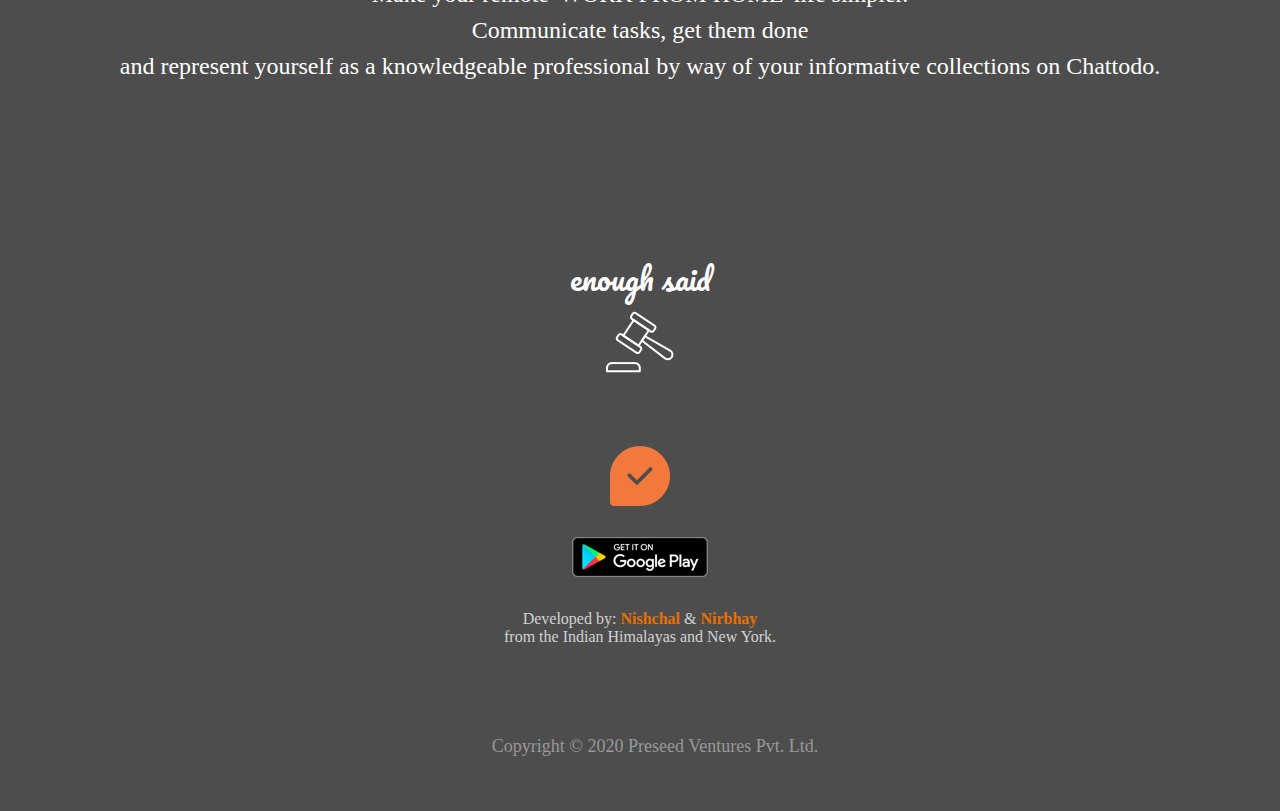
==== commit 96289e16: "edit" ====
--- a/index.htm
+++ b/index.htm
@@ -347,7 +347,13 @@
       <div class="row">
         <div class="col-md-12">
 
-          <p class="iconsChattodoTextX" style="color: rgba(0, 0, 0, 0.726);" align="center"> With
+          <p style="font-family: San Francisco Display Thin;
+          font-size: 18px;
+          font-weight: normal;
+          font-style: normal;
+          font-stretch: normal;
+          line-height: 1.67;
+          text-align: justify;color: rgba(0, 0, 0, 0.726);" align="center"> With
             Chattodo, everyone in
             your organization
             can
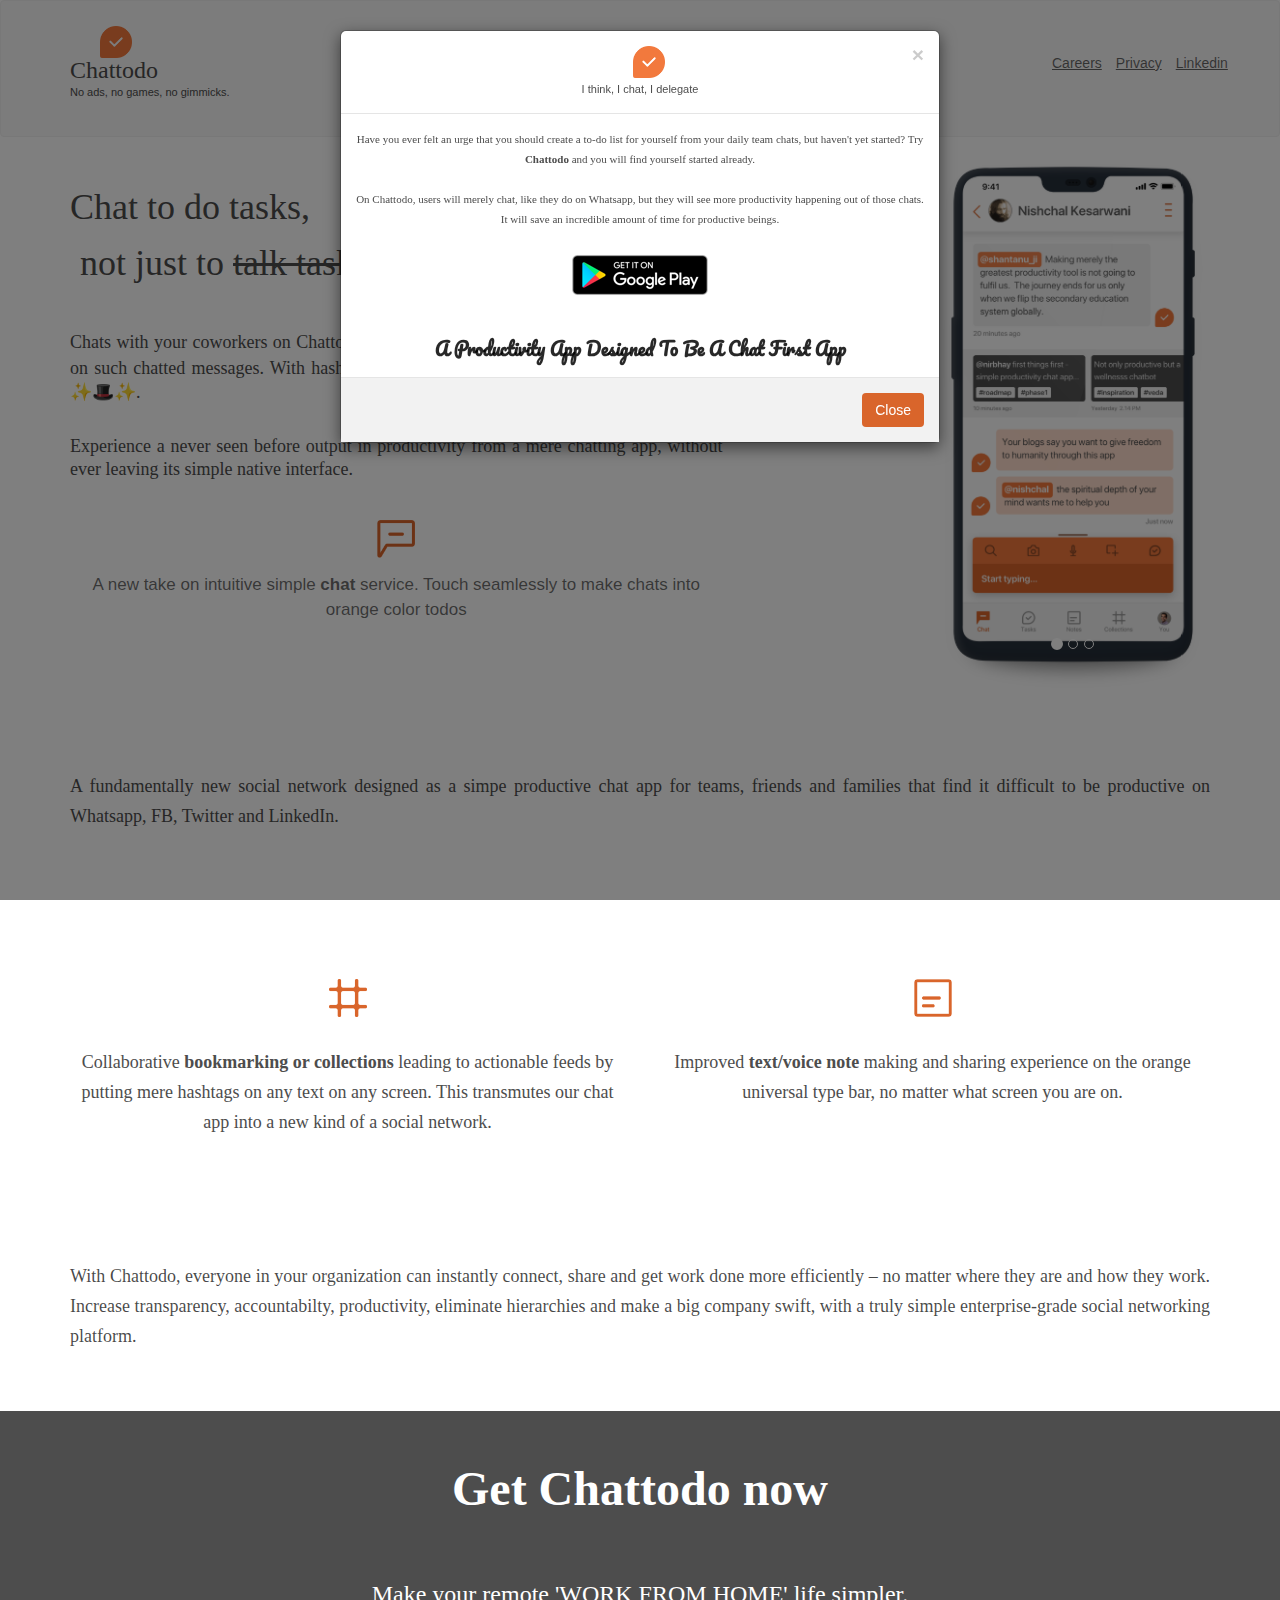
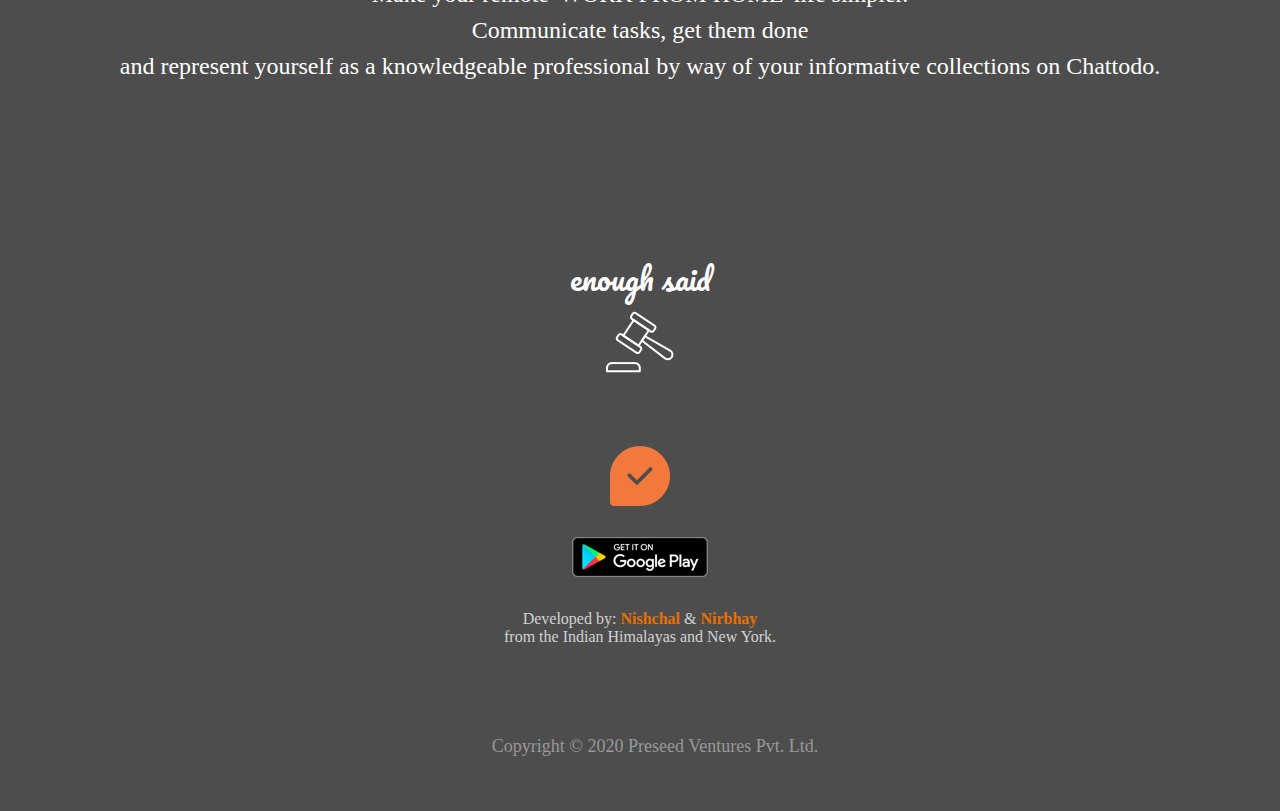
==== commit fd72a85a: "✨" ====
--- a/index.htm
+++ b/index.htm
@@ -83,7 +83,9 @@
         </div>
         <div class="modal-body">
 
-          <p class="iconsChattodoTextXx text-center" style="color: #000;">First things first - We will never use your
+          <p class="iconsChattodoTextXx text-center"
+            style="color: #000;font-family: San Francisco Display Thin;font-size: x-large;">First
+            things first - We will never use your
             data towards our
             monetisation . We are not in support of advertising as a business model. We will give you value and in turn,
             we will take fees from you for it. Simple. <br> <br> <a
@@ -116,7 +118,7 @@
           </center>
 
         </div>
-        <div class="modal-body">
+        <div class="modal-body" style="font-family: San Francisco Display Thin;">
           <center>
 
             <span class="tagline nav_text">
@@ -311,7 +313,7 @@
       </div>
     </div>
 
-    <div class="container text-center" style="margin-top: -30px;">
+    <div class="container text-center" style="margin-top: -50px;">
 
 
       <div class="row">
